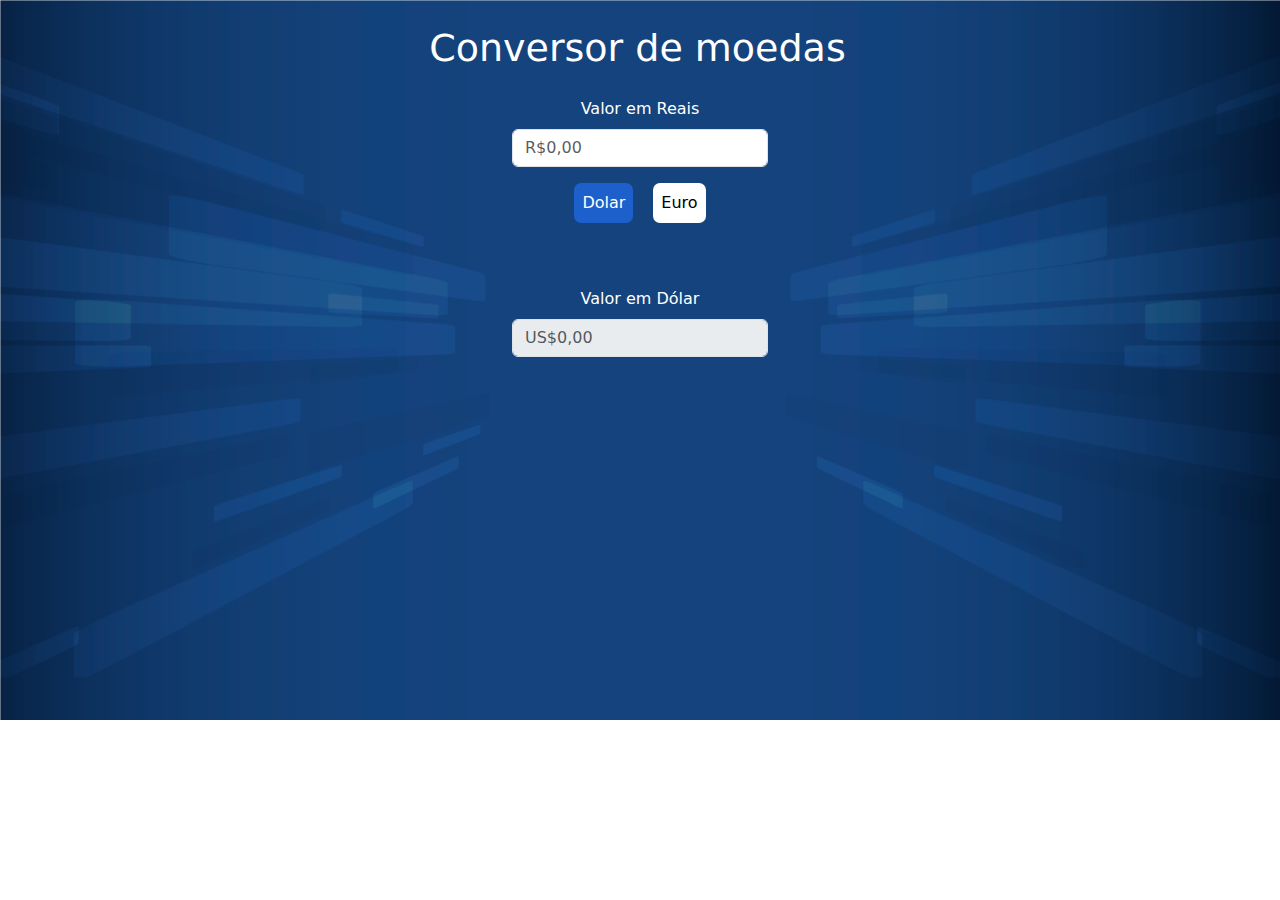
==== HTML/dolar.html @ 9f98d4eb "Adicionado outra parte das páginas." ====
<!DOCTYPE html>
<html lang="pt-BR">
<head>
    <meta charset="UTF-8">
    <meta http-equiv="X-UA-Compatible" content="IE=edge">
    <meta name="viewport" content="width=device-width, initial-scale=1.0">
    <link rel="stylesheet" href="/CSS/style.css">
    <link rel="stylesheet" href="/CSS/dolar.css">
    <script src="/JS/script.js"></script>
    <link rel="stylesheet" href="https://cdn.jsdelivr.net/npm/bootstrap@5.2.3/dist/css/bootstrap.min.css">
    <title>Conversão de Moedas</title>
</head>
<body>
  <div class="container">
    <a href="/HTML/index.html" class="page-title">Conversor de moedas</a>
    <img src="" class="page-logo" alt="">
  </div>

  <div class="conversao">
    <div class="mb-3">
      <label for="exampleFormControlInput1" class="form-label">Valor em Reais</label>
      <input type="email" class="form-control" id="exampleFormControlInput1" placeholder="R$0,00">
    </div>
  </div>

  <div class="botoes-tipo">
    <a class="botaoDolar" href="/HTML/dolar.html">Dolar</a>
    <a class="botaoEuro" href="/HTML/euro.html">Euro</a>
  </div>

  <div class="conversao">
    <div class="mb-3">
      <label for="exampleFormControlInput1" class="form-label">Valor em Dólar</label>
      <input class="form-control" type="text" value="" placeholder="US$0,00" aria-label="Disabled input example" disabled readonly>
    </div>
  </div>

  <script src="https://cdn.jsdelivr.net/npm/bootstrap@5.2.3/dist/js/bootstrap.bundle.min.js"></script>
</body>
</html>
---- CSS/style.css ----
body {
  font-family: "Roboto Mono", monospace;
  text-align: center;
  background-image: url("/Imagens/Background.png");
  background-color: #000000;
  background-size: cover;
  background-position: center top;
  background-repeat: no-repeat;
  height: 100%;
}
  
.container {
  text-align: center;
  padding: 20px;
}

.container :hover{
  color: rgb(76, 79, 125);
}
  
.page-title {
  color: #ffffff;
  margin: 0 0 5px;
  text-decoration: none;
  font-size: 38px;
}
  
body > img {
  margin: 0 10px;
}

.conversao {
  width: 20%;
  text-align: center;
  margin: 0 auto;
}

.conversao label{
  color: white;
}

.botoes-tipo{
  display: flex;
  justify-content: center;
  gap: 20px;
  margin-bottom: 5%;
}

.botoes-tipo a{
  background-color: white;
  color: black;
  border: none;
  padding: 8px;
  border-radius: 7px;
  text-decoration: none;
}

.botoes-tipo :hover{
  background-color: rgb(29, 96, 204);
  color: white;
}
---- CSS/dolar.css ----
.botoes-tipo .botaoDolar{
    background-color: rgb(29, 96, 204);
    color: white;
}
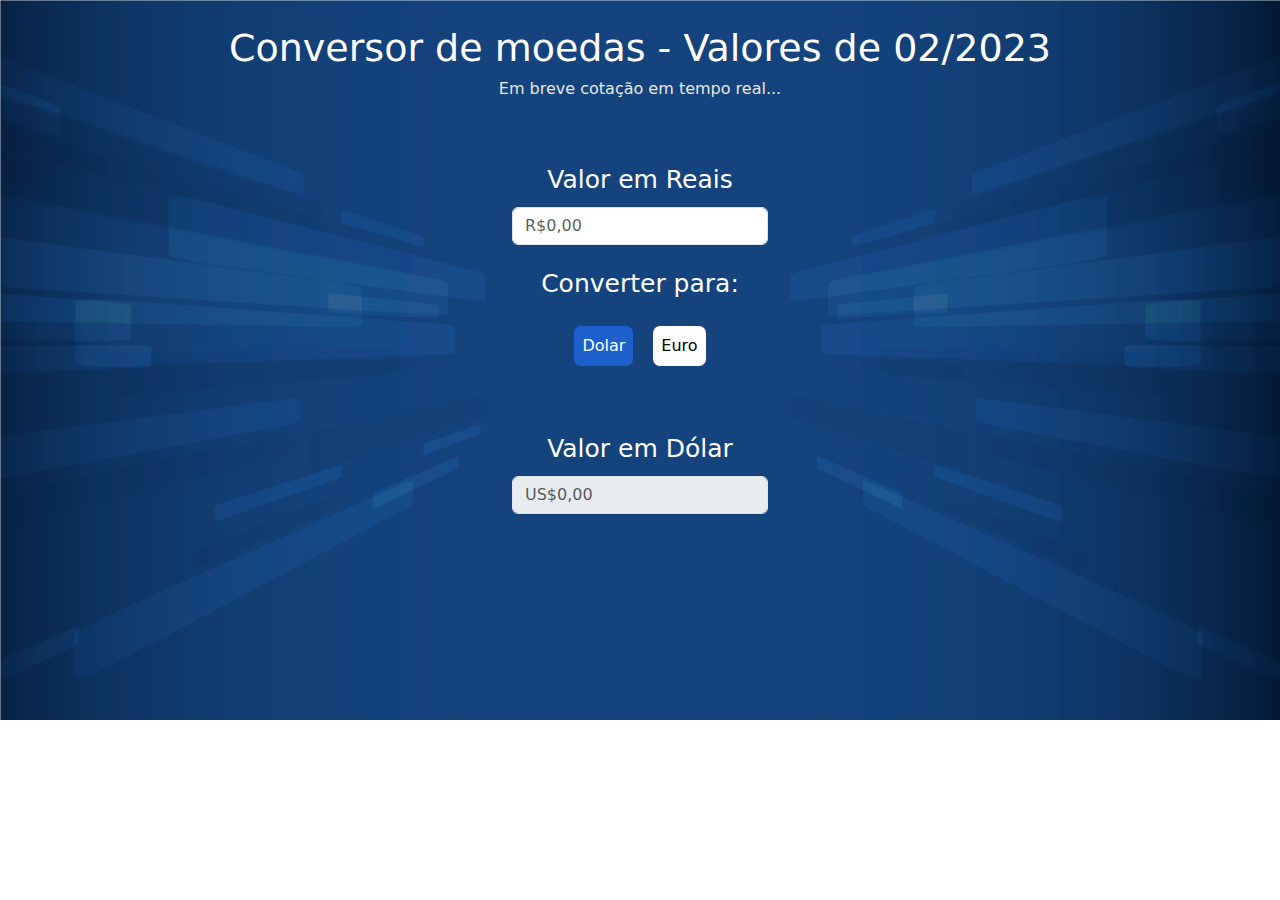
==== commit 3a7cee13: "Pequenos ajustes" ====
--- a/HTML/dolar.html
+++ b/HTML/dolar.html
@@ -12,7 +12,8 @@
 </head>
 <body>
   <div class="container">
-    <a href="/HTML/index.html" class="page-title">Conversor de moedas</a>
+    <a href="/HTML/index.html" class="page-title">Conversor de moedas - Valores de 02/2023</a>
+    <p>Em breve cotação em tempo real...</p>
     <img src="" class="page-logo" alt="">
   </div>
 
@@ -20,6 +21,7 @@
     <div class="mb-3">
       <label for="exampleFormControlInput1" class="form-label">Valor em Reais</label>
       <input type="email" class="form-control" id="exampleFormControlInput1" placeholder="R$0,00">
+      <label for="exampleFormControlInput1" class="form-label" id="fraseconvert">Converter para:</label>
     </div>
   </div>
 
--- a/CSS/style.css
+++ b/CSS/style.css
@@ -12,6 +12,10 @@
 .container {
   text-align: center;
   padding: 20px;
+}
+
+.container p{
+  color: rgb(231, 231, 231);
 }
 
 .container :hover{
@@ -33,6 +37,11 @@
   width: 20%;
   text-align: center;
   margin: 0 auto;
+  font-size: 25px;
+}
+
+#fraseconvert{
+  margin-top: 20px;
 }
 
 .conversao label{
